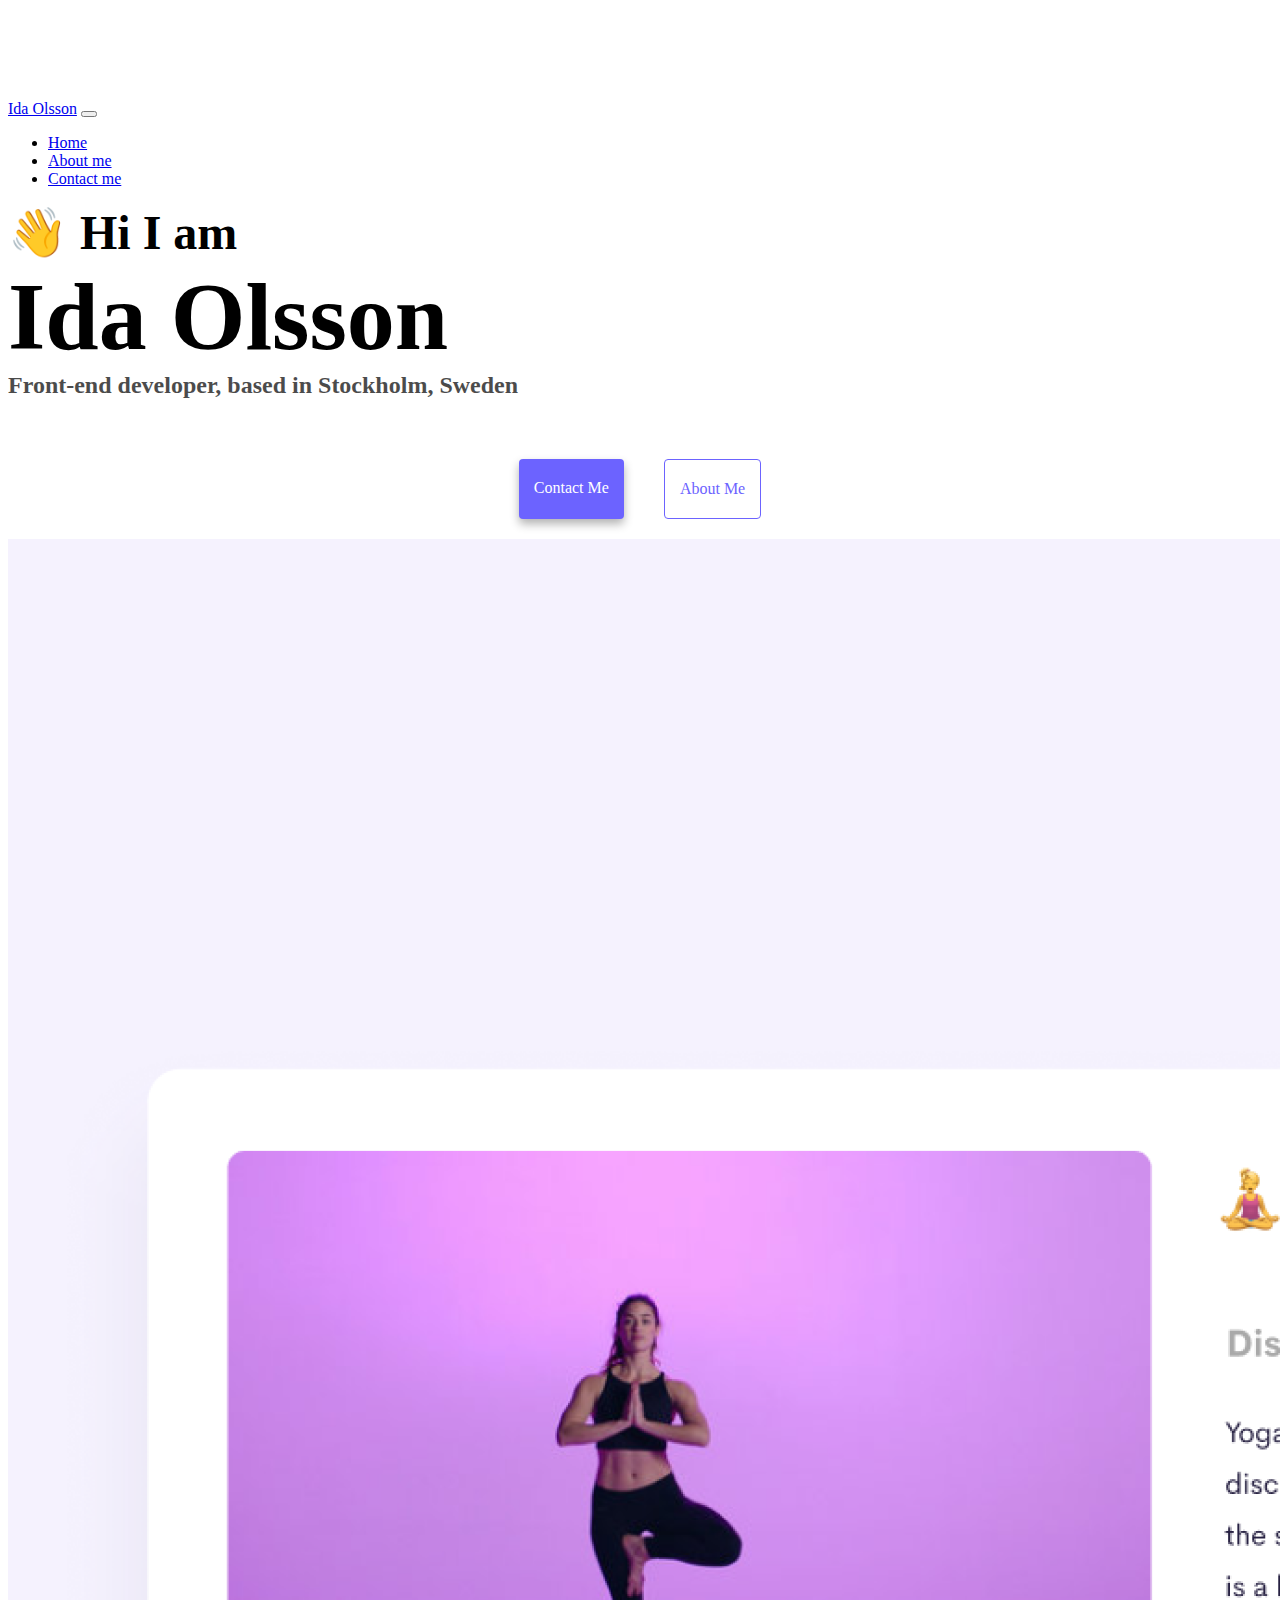
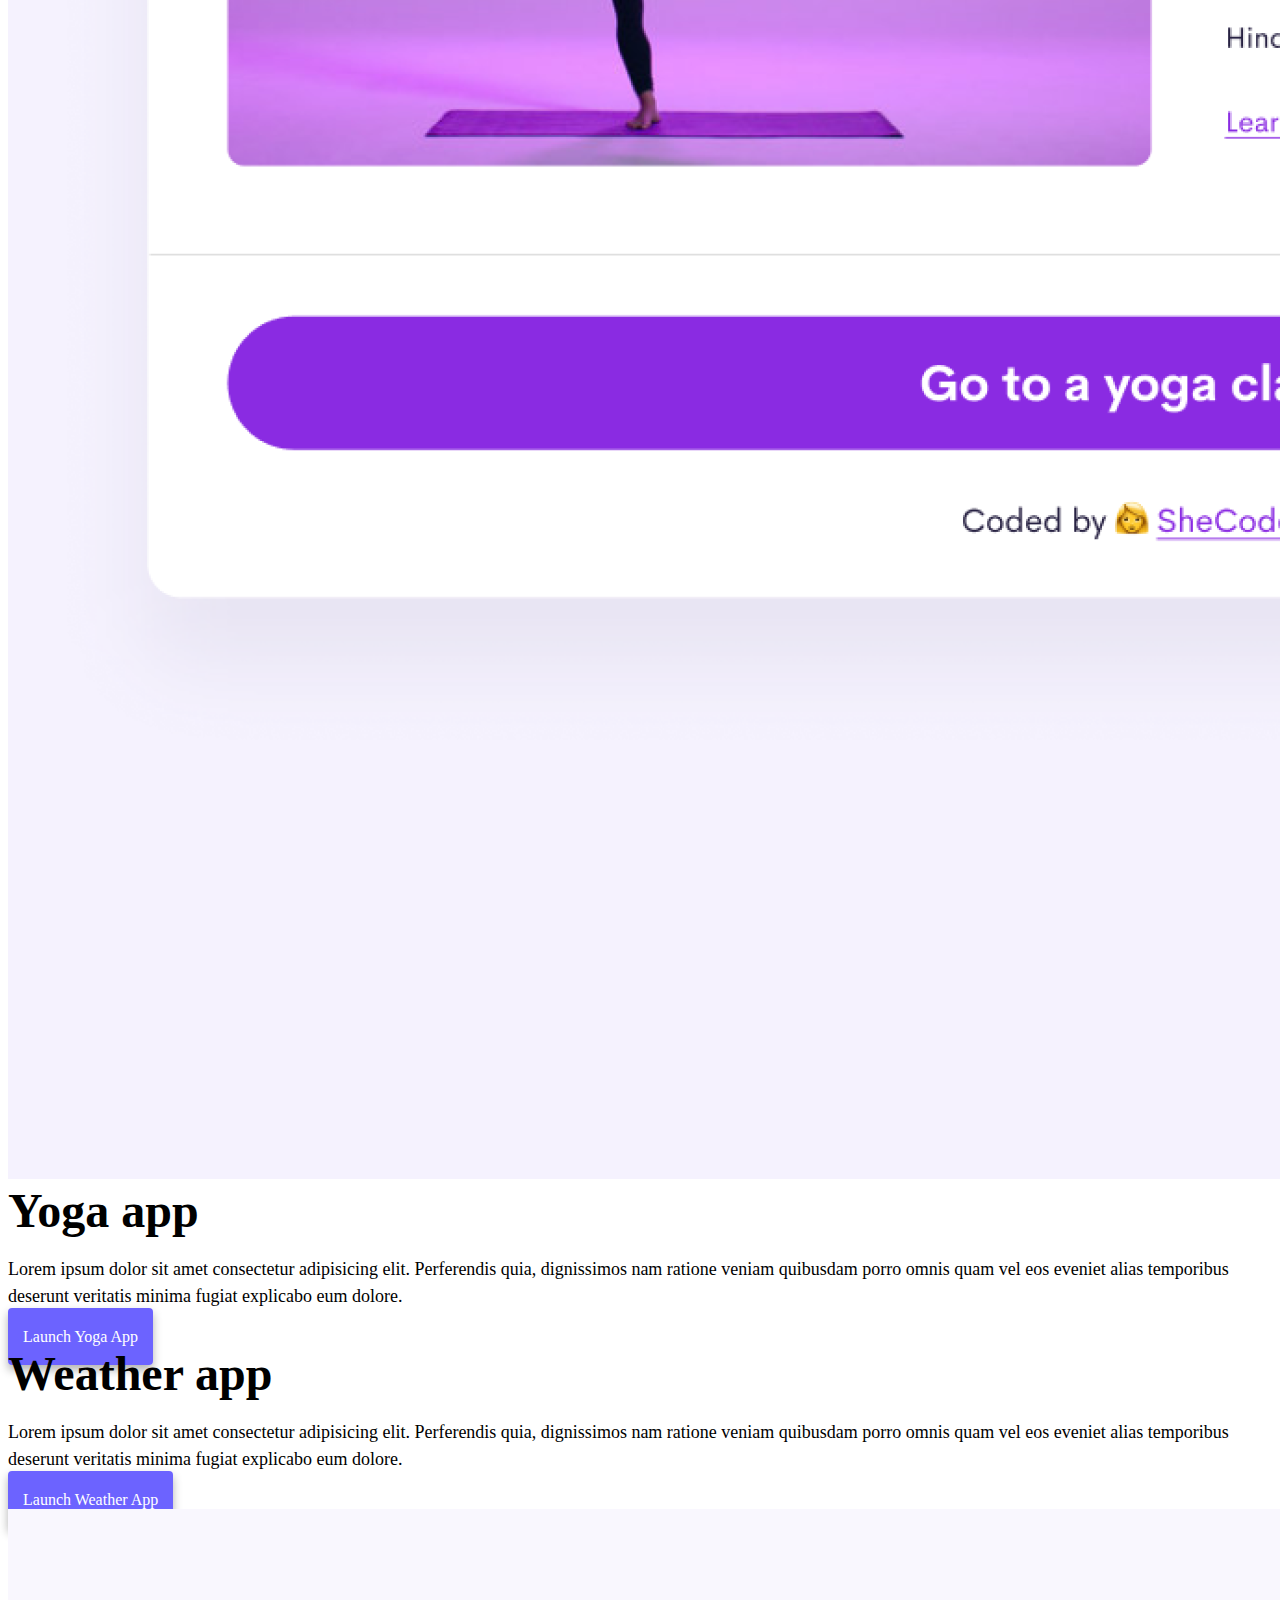
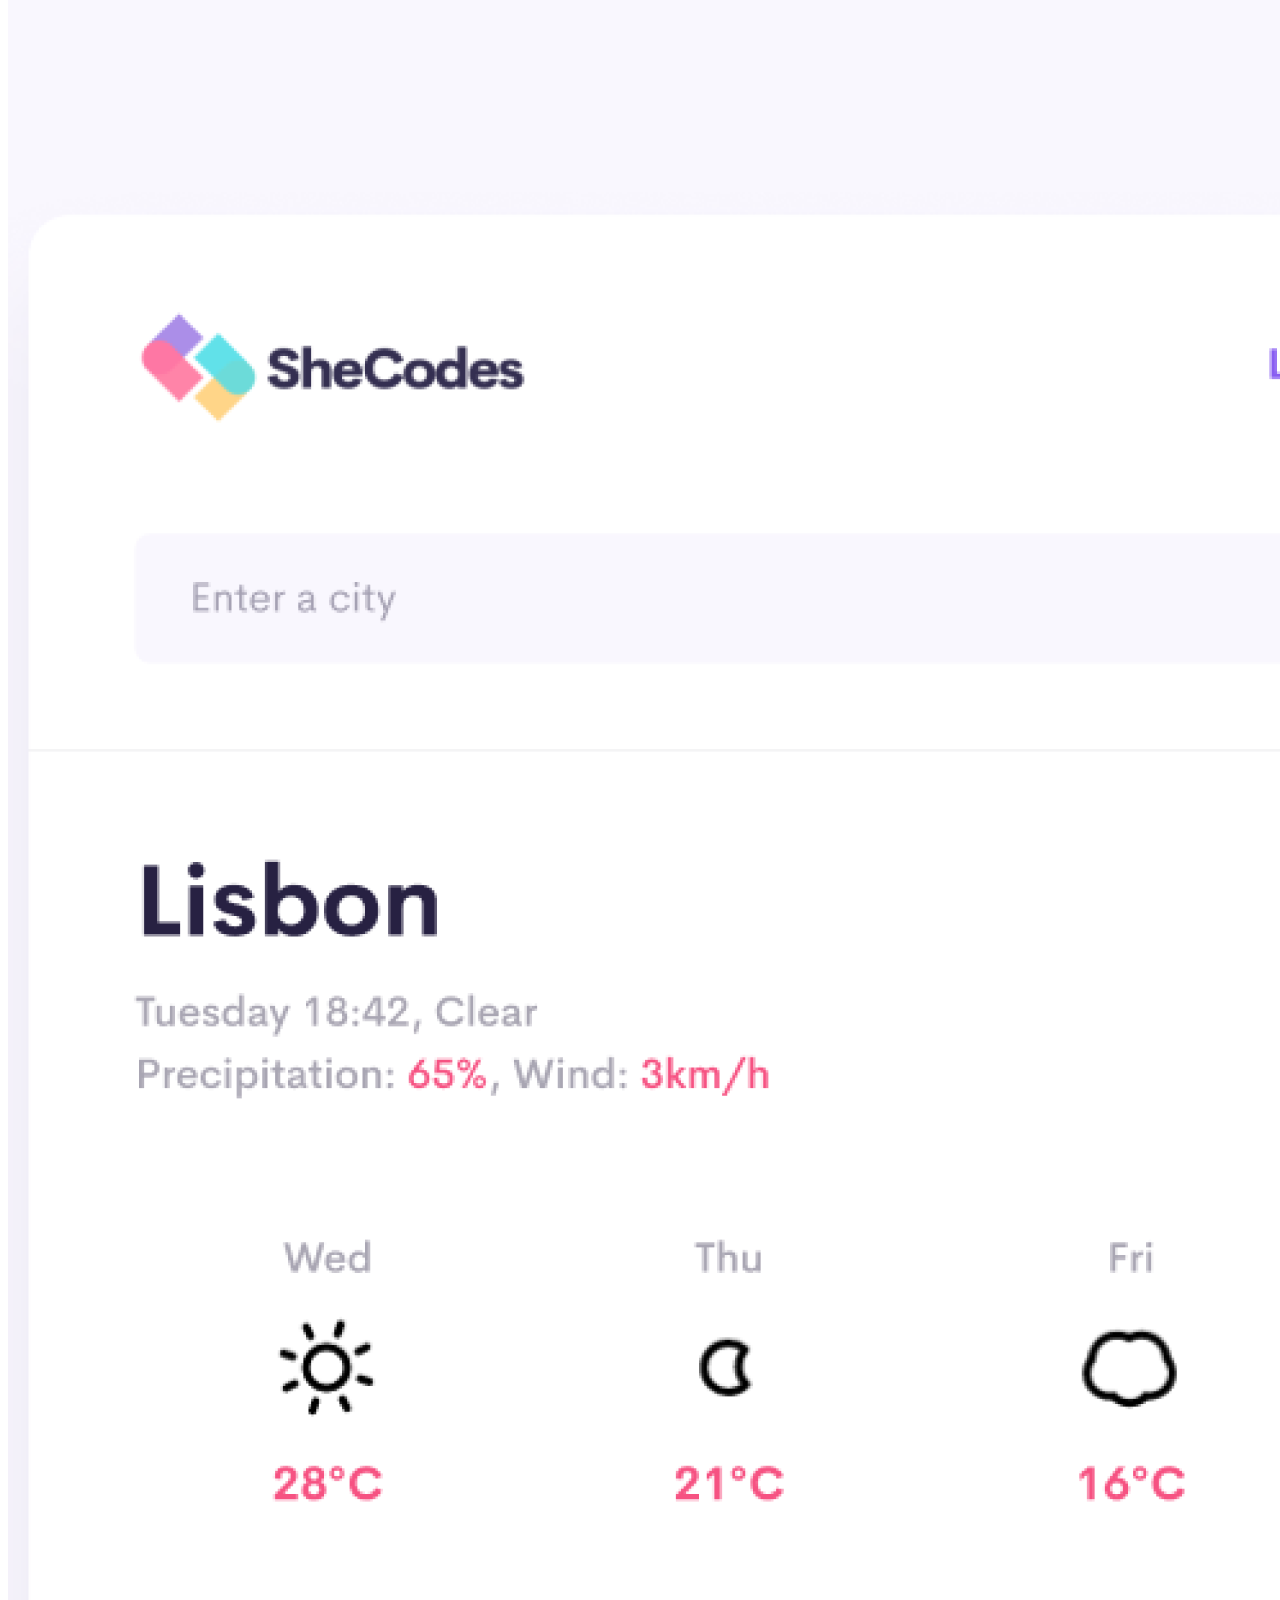
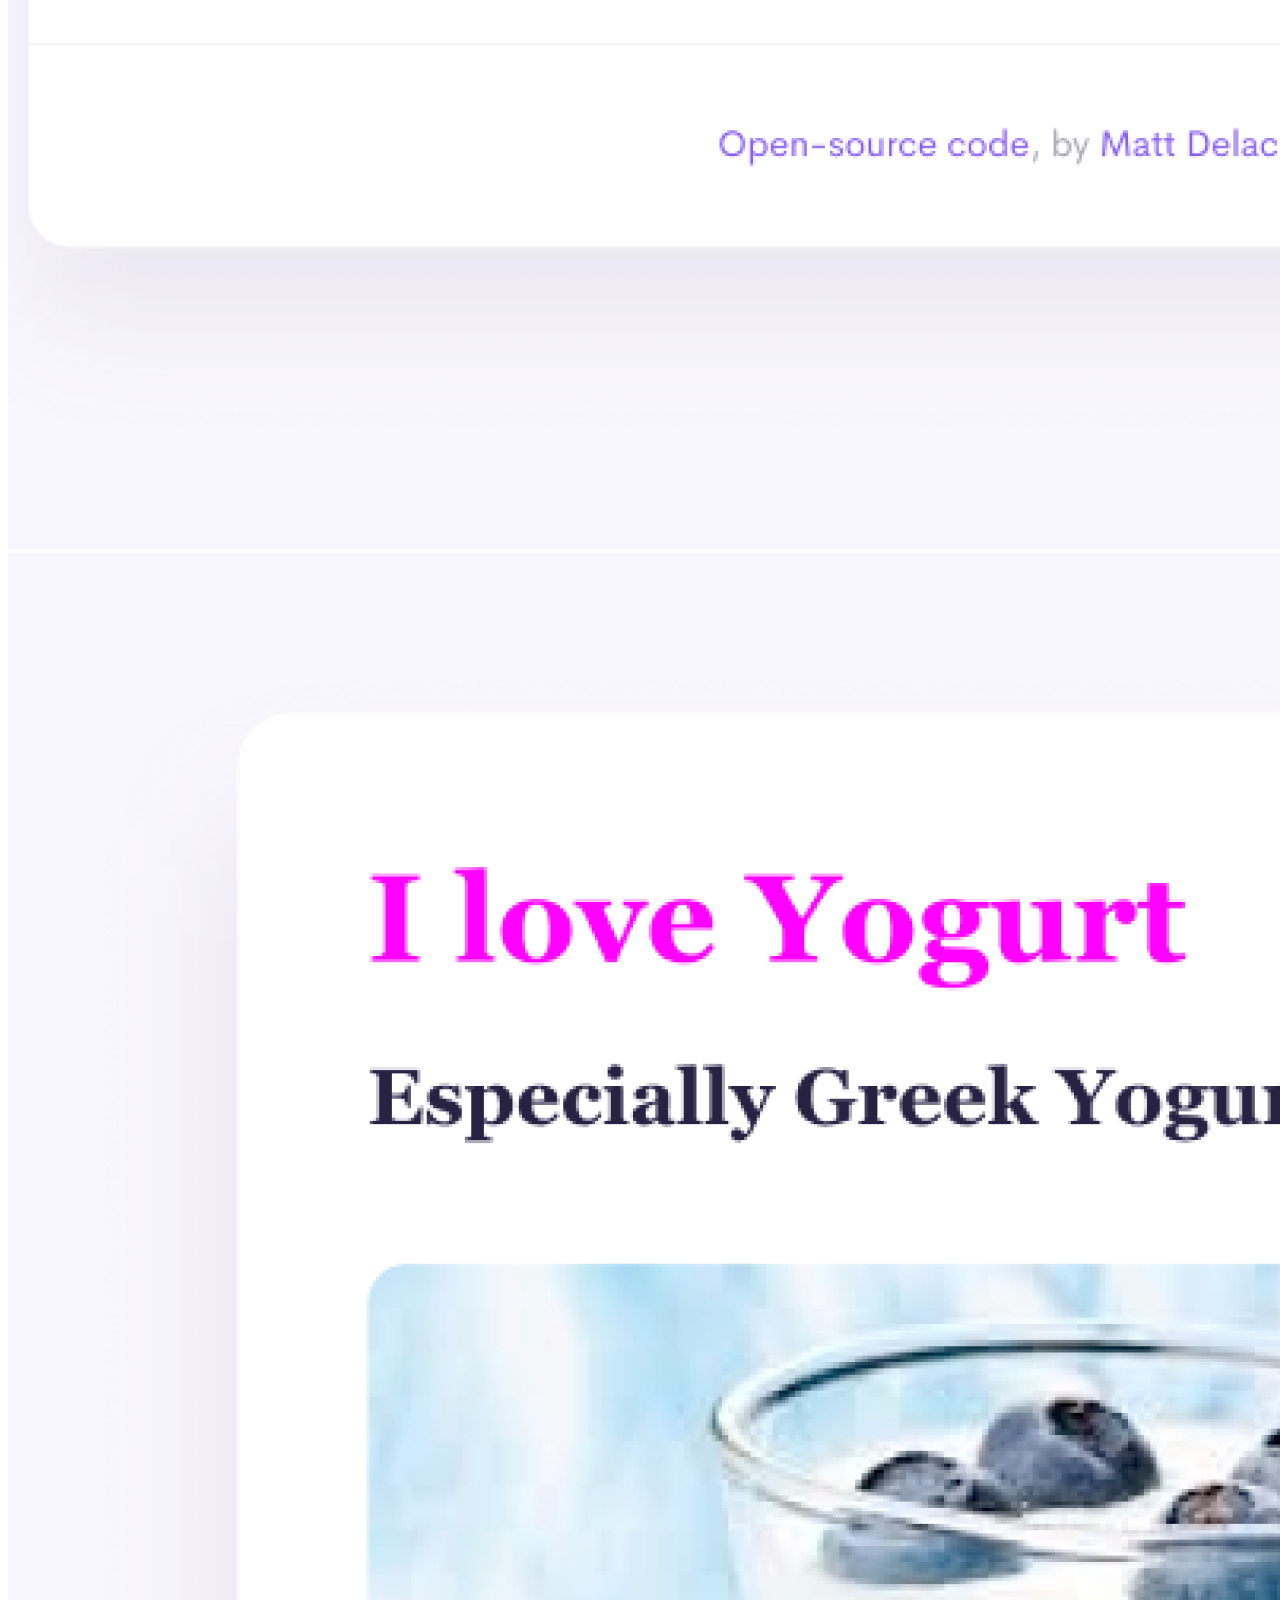
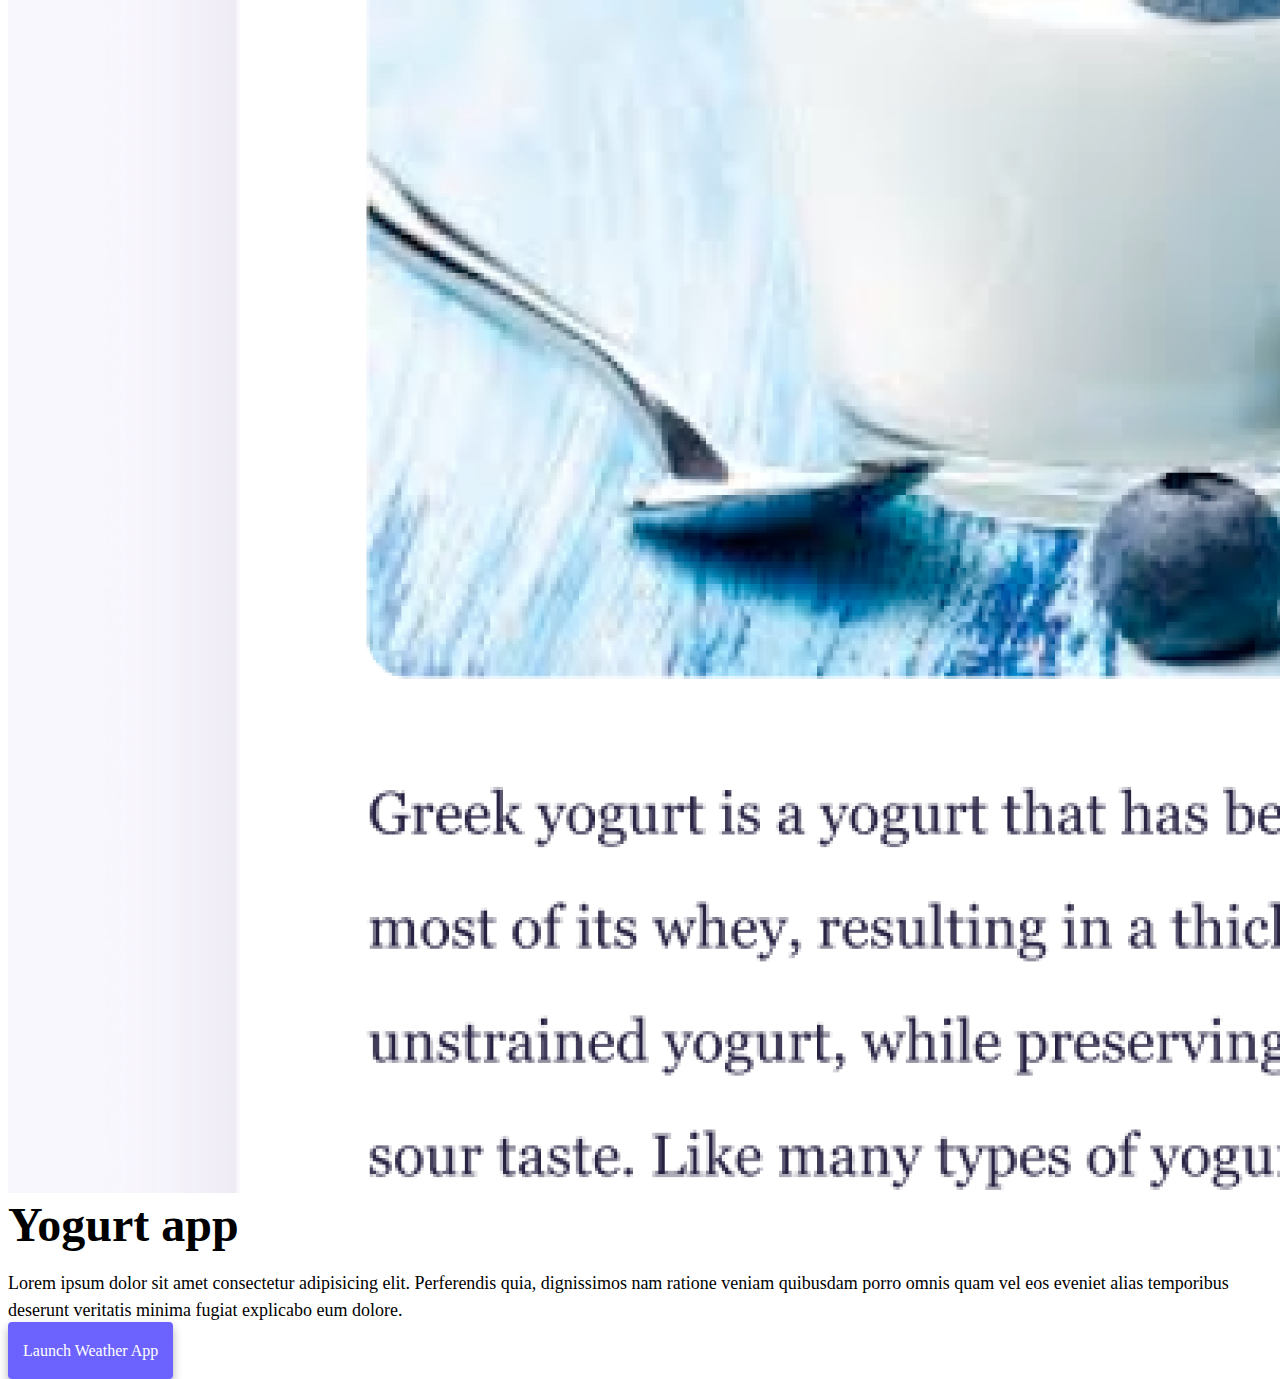
==== index.html @ 1a3ec438 "submitted all files" ====
<!DOCTYPE html>
<html lang="en">
  <head>
    <meta charset="UTF-8" />
    <meta http-equiv="X-UA-Compatible" content="IE=edge" />
    <meta
      name="description"
      content="this page tells the story of front-end developer Ida Olsson and the things she loves."
    />
    <title>
      This page is about front-end developer Ida Olsson - ida.olsson
    </title>
    <link
      href="https://cdn.jsdelivr.net/npm/bootstrap@5.0.0-beta2/dist/css/bootstrap.min.css"
      rel="stylesheet"
      integrity="sha384-BmbxuPwQa2lc/FVzBcNJ7UAyJxM6wuqIj61tLrc4wSX0szH/Ev+nYRRuWlolflfl"
      crossorigin="anonymous"
    />
    <script
      src="https://cdn.jsdelivr.net/npm/bootstrap@5.0.0-beta2/dist/js/bootstrap.bundle.min.js"
      integrity="sha384-b5kHyXgcpbZJO/tY9Ul7kGkf1S0CWuKcCD38l8YkeH8z8QjE0GmW1gYU5S9FOnJ0"
      crossorigin="anonymous"
    ></script>
    <link rel="stylesheet" href="/style.css" />
  </head>
  <body>
    <nav class="navbar navbar-expand-lg navbar-light bg-light fixed-top">
      <div class="container">
        <a class="navbar-brand" href="/index.html">Ida Olsson</a>
        <button
          class="navbar-toggler"
          type="button"
          data-bs-toggle="collapse"
          data-bs-target="#navbarNav"
          aria-controls="navbarNav"
          aria-expanded="false"
          aria-label="Toggle navigation"
        >
          <span class="navbar-toggler-icon"></span>
        </button>
        <div class="collapse navbar-collapse" id="navbarNav">
          <ul class="navbar-nav">
            <li class="nav-item">
              <a class="nav-link active" aria-current="page" href="/index.html"
                >Home</a
              >
            </li>
            <li class="nav-item">
              <a class="nav-link" href="/about.html">About me</a>
            </li>
            <li class="nav-item">
              <a class="nav-link" href="/about.html#contact">Contact me</a>
            </li>
          </ul>
        </div>
      </div>
    </nav>
    <h2 class="text-center">👋 Hi I am</h2>
    <h1 class="text-center">Ida Olsson</h1>
    <h3 class="text-center">Front-end developer, based in Stockholm, Sweden</h3>
    <div class="navigation-links mb-5">
      <a href="/about.html#contact" class="primary-link">Contact me</a>
      <a href="/about.html" class="secondary-link">About me</a>
    </div>
    <div class="container">
      <div class="row">
        <div class="col-6">
          <img src="/images/yoga.png" class="img-fluid rounded" />
        </div>
        <div class="col-6">
          <h2 class="mb-3">Yoga app</h2>
          <p>
            Lorem ipsum dolor sit amet consectetur adipisicing elit. Perferendis
            quia, dignissimos nam ratione veniam quibusdam porro omnis quam vel
            eos eveniet alias temporibus deserunt veritatis minima fugiat
            explicabo eum dolore.
          </p>
          <div class="mt-5">
            <a href="#" class="primary-link">Launch Yoga App</a>
          </div>
        </div>
      </div>
      <div class="row mt-5">
        <div class="col-6">
          <h2 class="mb-3">Weather app</h2>
          <p>
            Lorem ipsum dolor sit amet consectetur adipisicing elit. Perferendis
            quia, dignissimos nam ratione veniam quibusdam porro omnis quam vel
            eos eveniet alias temporibus deserunt veritatis minima fugiat
            explicabo eum dolore.
          </p>
          <div class="mt-5">
            <a href="#" class="primary-link">Launch Weather App</a>
          </div>
        </div>
        <div class="col-6">
          <img src="/images/weather.png" class="img-fluid rounded" />
        </div>
      </div>
      <div class="row mt-5">
        <div class="col-6">
          <img src="/images/yogurt.png" class="img-fluid rounded" />
        </div>
        <div class="col-6">
          <h2 class="mb-3">Yogurt app</h2>
          <p>
            Lorem ipsum dolor sit amet consectetur adipisicing elit. Perferendis
            quia, dignissimos nam ratione veniam quibusdam porro omnis quam vel
            eos eveniet alias temporibus deserunt veritatis minima fugiat
            explicabo eum dolore.
          </p>
          <div class="mt-5">
            <a href="#" class="primary-link">Launch Weather App</a>
          </div>
        </div>
      </div>
    </div>
  </body>
</html>
---- style.css ----
:root {
  --primary-color: #6c63ff;
  --secondary-color: #f5f2fe;
  --box-shadow: 0 5px 10px rgba(0, 0, 0, 0.3);
}

body {
  margin-top: 100px;
}

h1,
h2,
h3 {
  margin: 0;
}

h1 {
  font-size: 96px;
}

h2 {
  font-size: 48px;
}

h3 {
  font-size: 24px;
  opacity: 0.7;
}

p {
  font-size: 18px;
  line-height: 1.5;
}

.navigation-links {
  display: flex;
  margin-top: 40px;
  justify-content: center;
}

.navigation-links a {
  margin: 20px;
}

.primary-link {
  border-radius: 4px;
  padding: 20px 15px;
  text-decoration: none;
  text-transform: capitalize;
  background: var(--primary-color);
  box-shadow: var(--box-shadow);
  color: white;
}

.secondary-link {
  border-radius: 4px;
  padding: 20px 15px;
  text-decoration: none;
  text-transform: capitalize;
  color: var(--primary-color);
  border: 1px solid var(--primary-color);
}

.homepage-link {
  color: var(--primary-color);
  text-align: center;
  display: block;
}

.about-paragraphs {
  margin: 30px 0;
}

.about-paragraphs p {
  margin: 10px;
}

.email-link {
  display: flex;
  justify-content: center;
  color: var(--primary-color);
  font-size: 28px;
  text-decoration: none;
}

.email-link:hover {
  text-decoration: underline;
}
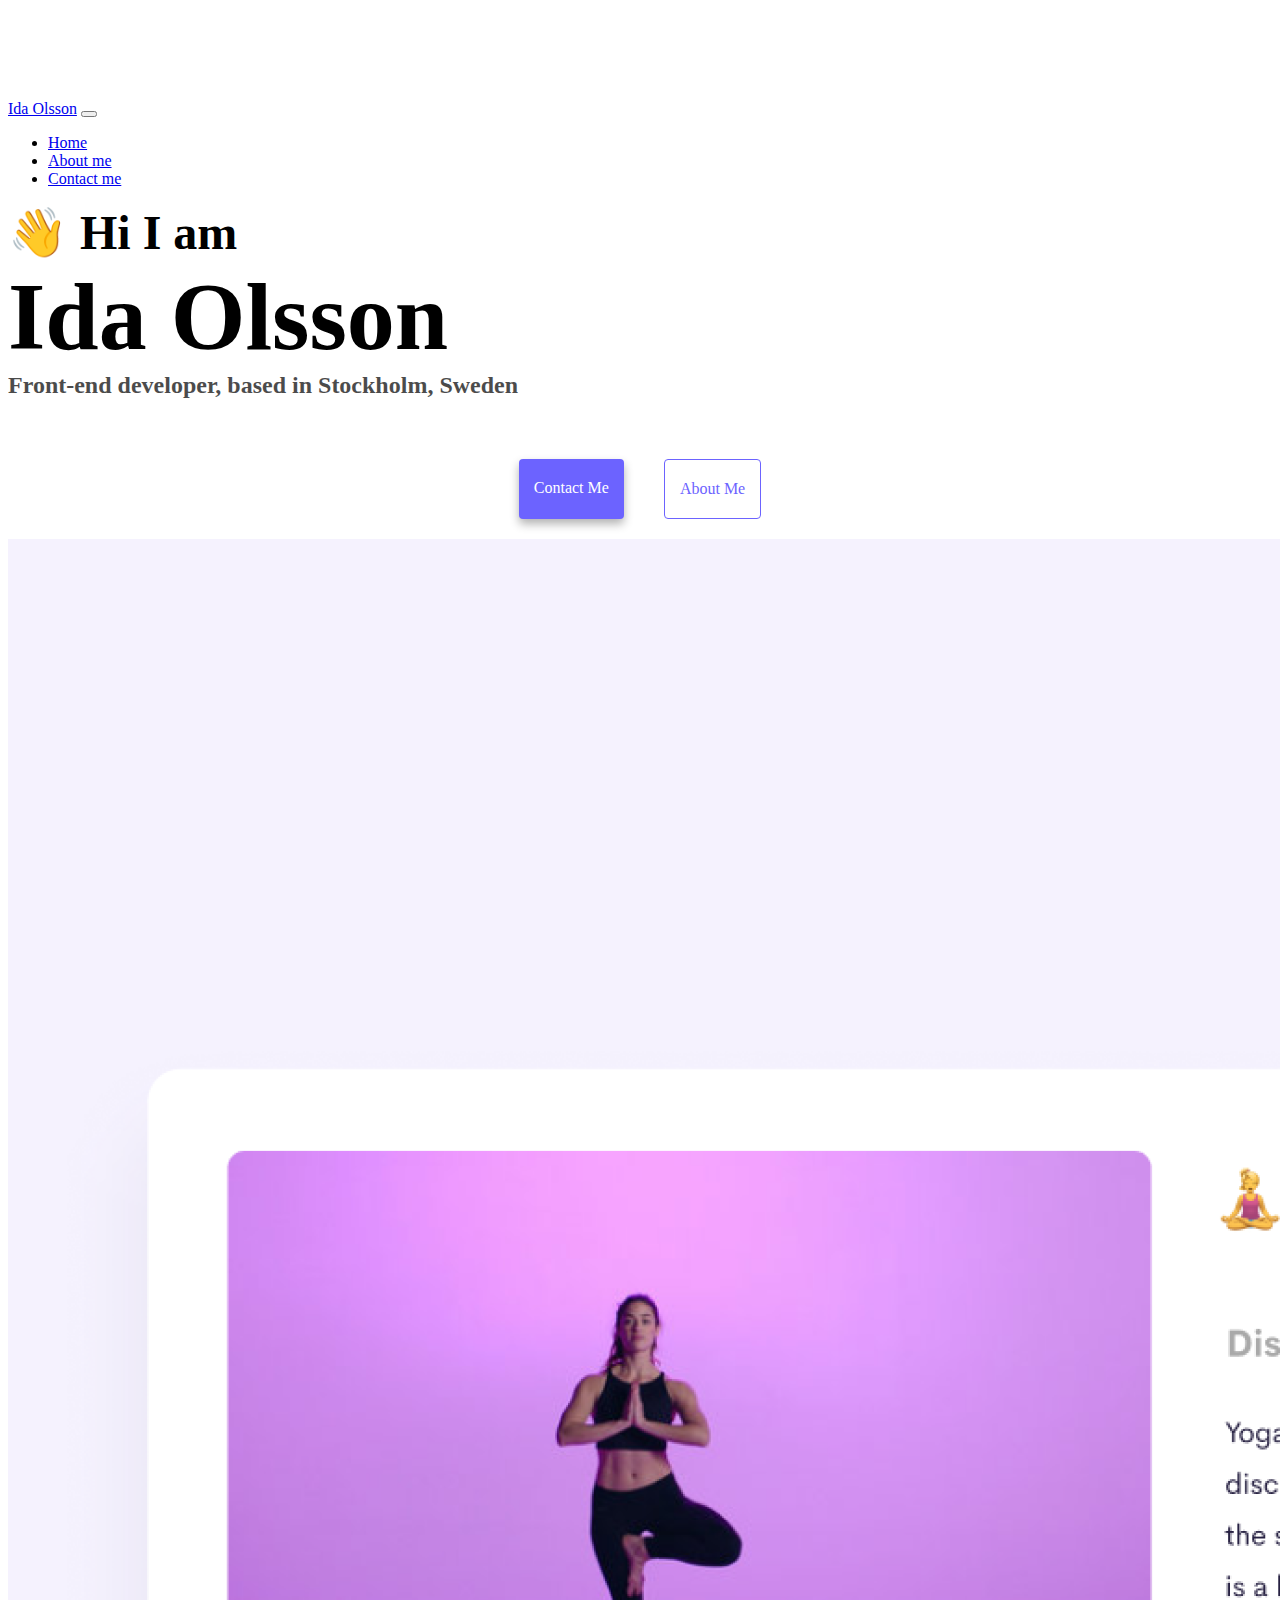
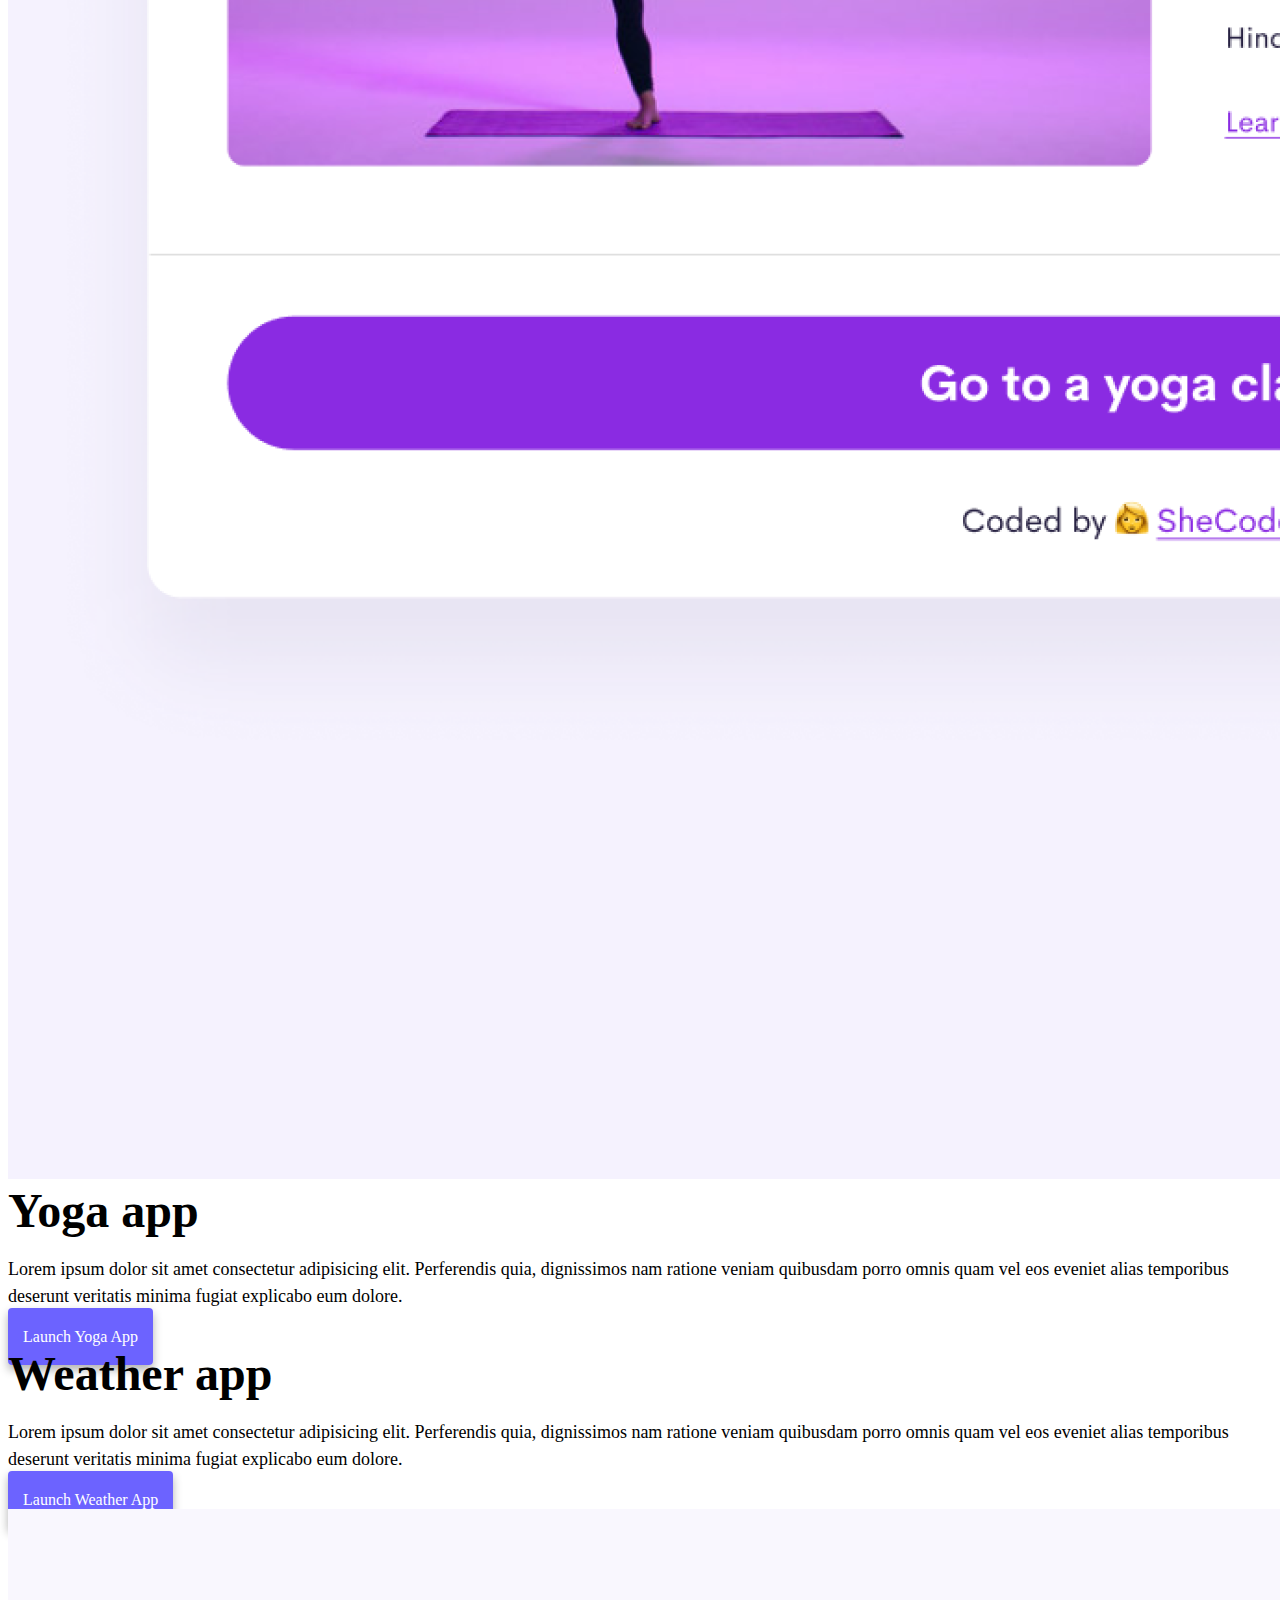
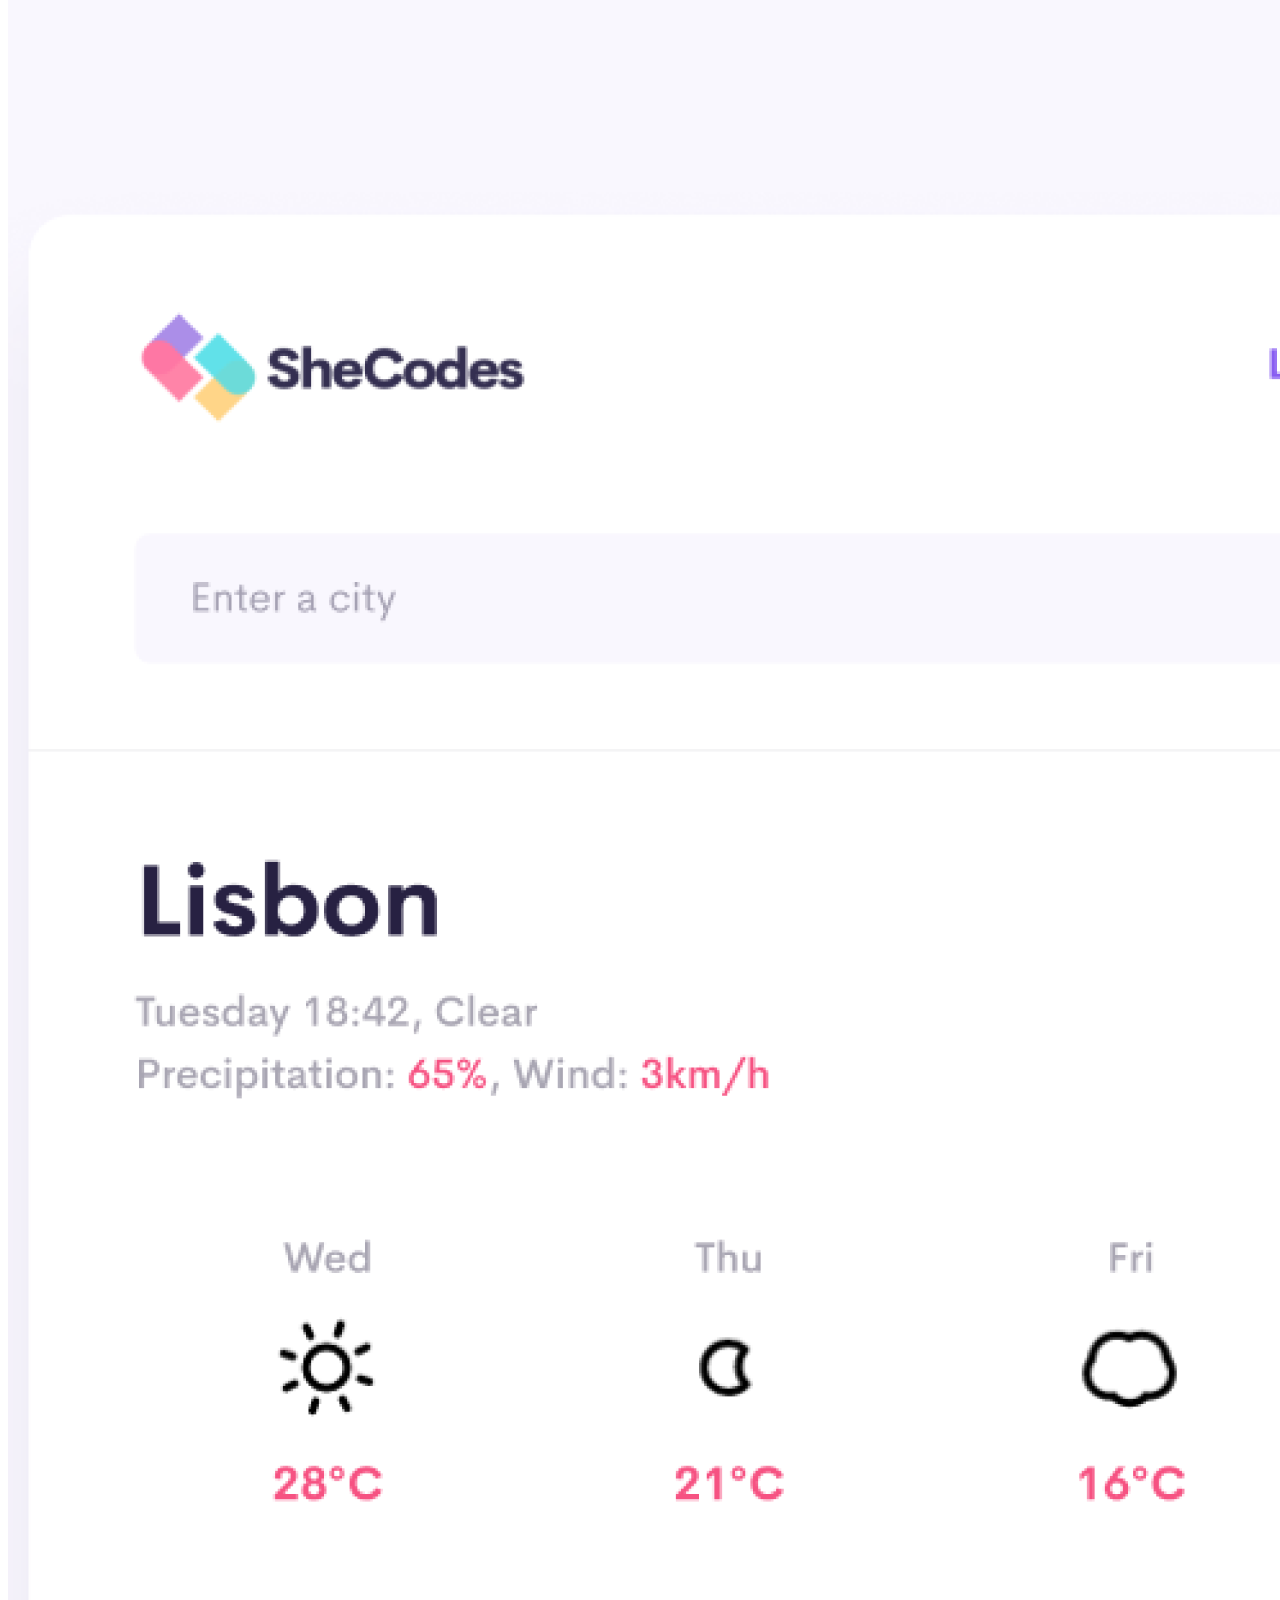
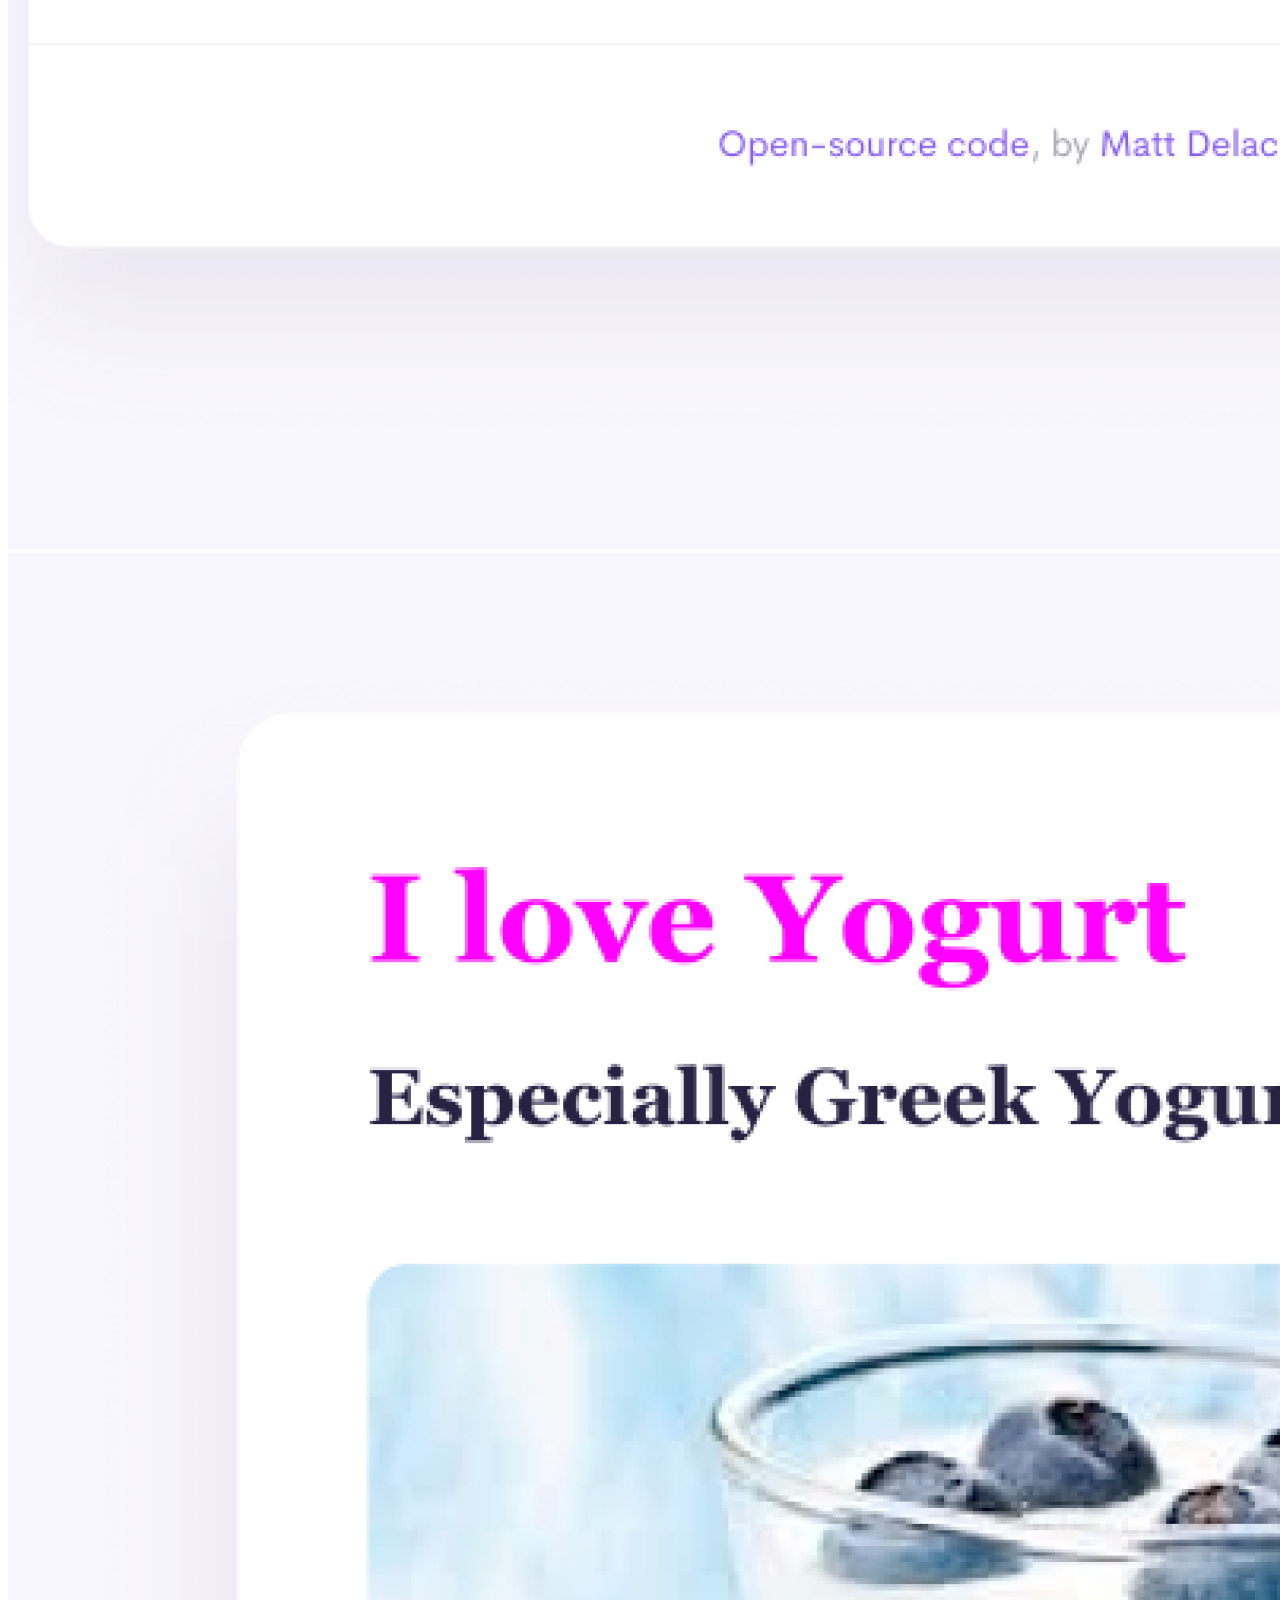
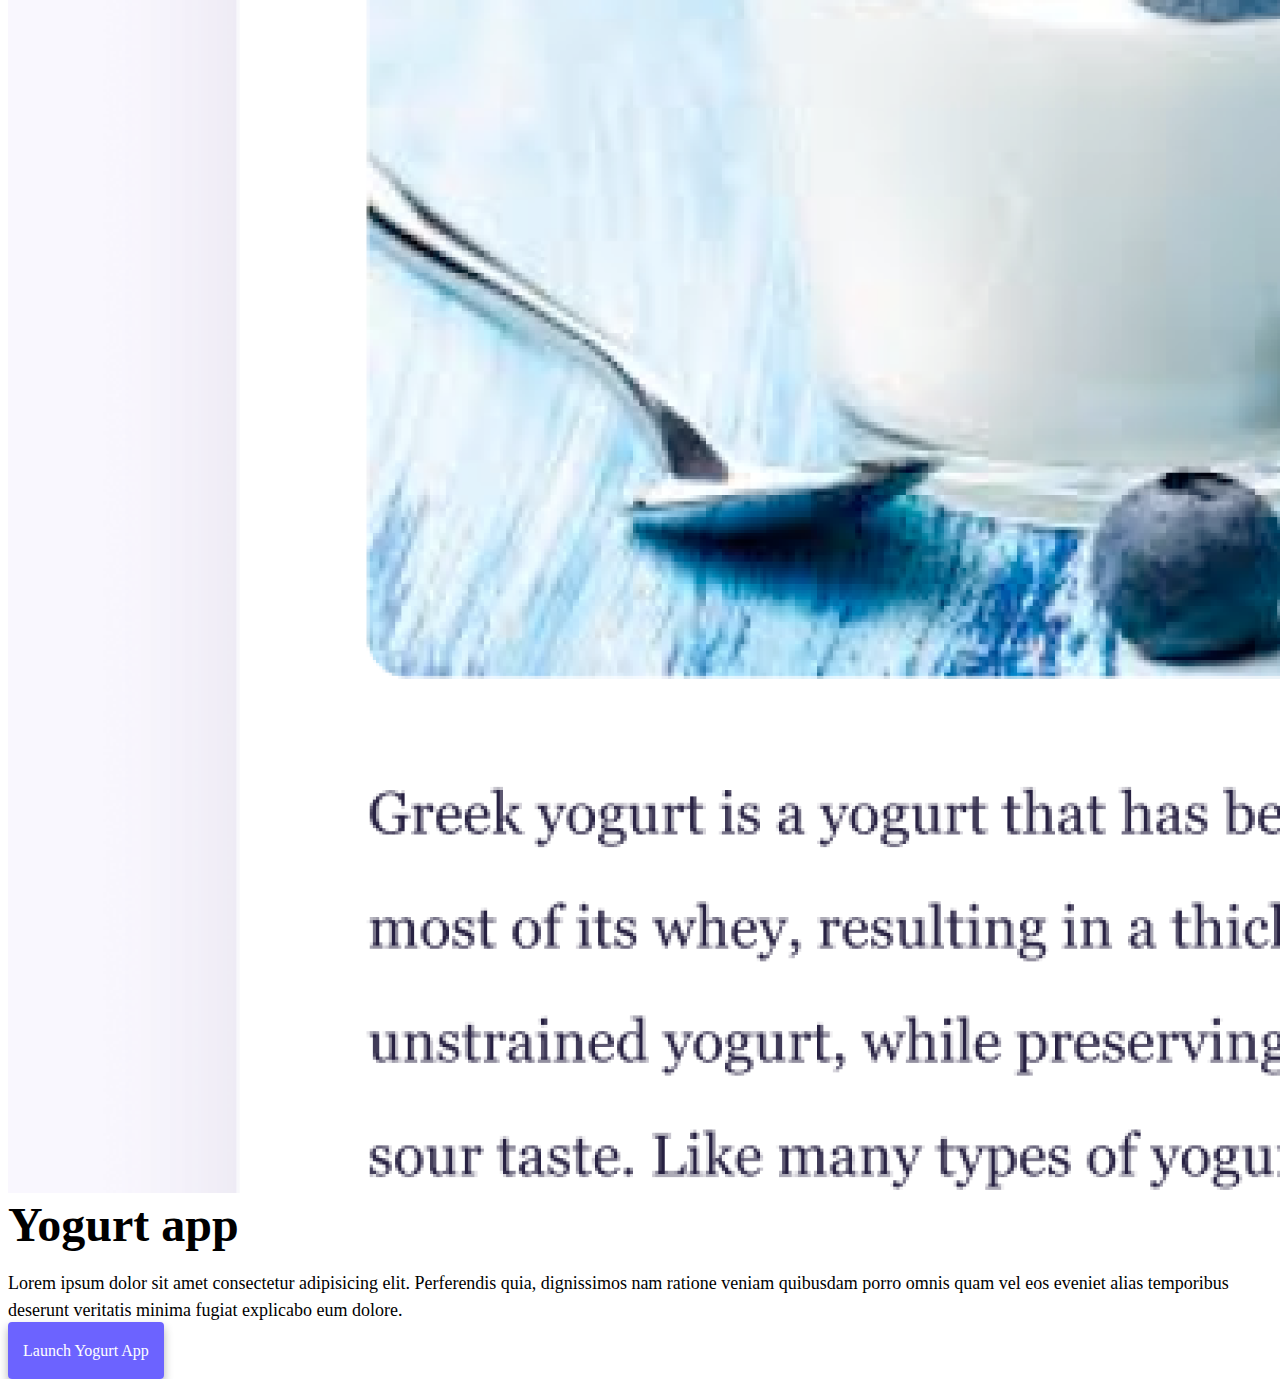
==== commit 7a19a910: "updated" ====
--- a/index.html
+++ b/index.html
@@ -3,30 +3,25 @@
   <head>
     <meta charset="UTF-8" />
     <meta http-equiv="X-UA-Compatible" content="IE=edge" />
-    <meta
-      name="description"
-      content="this page tells the story of front-end developer Ida Olsson and the things she loves."
-    />
-    <title>
-      This page is about front-end developer Ida Olsson - ida.olsson
-    </title>
+    <meta name="viewport" content="width=device-width, initial-scale=1.0" />
+    <title>Front-end developer Ida Olsson</title>
     <link
-      href="https://cdn.jsdelivr.net/npm/bootstrap@5.0.0-beta2/dist/css/bootstrap.min.css"
+      href="https://cdn.jsdelivr.net/npm/bootstrap@5.3.2/dist/css/bootstrap.min.css"
       rel="stylesheet"
-      integrity="sha384-BmbxuPwQa2lc/FVzBcNJ7UAyJxM6wuqIj61tLrc4wSX0szH/Ev+nYRRuWlolflfl"
+      integrity="sha384-T3c6CoIi6uLrA9TneNEoa7RxnatzjcDSCmG1MXxSR1GAsXEV/Dwwykc2MPK8M2HN"
       crossorigin="anonymous"
     />
     <script
-      src="https://cdn.jsdelivr.net/npm/bootstrap@5.0.0-beta2/dist/js/bootstrap.bundle.min.js"
-      integrity="sha384-b5kHyXgcpbZJO/tY9Ul7kGkf1S0CWuKcCD38l8YkeH8z8QjE0GmW1gYU5S9FOnJ0"
+      src="https://cdn.jsdelivr.net/npm/bootstrap@5.3.2/dist/js/bootstrap.bundle.min.js"
+      integrity="sha384-C6RzsynM9kWDrMNeT87bh95OGNyZPhcTNXj1NW7RuBCsyN/o0jlpcV8Qyq46cDfL"
       crossorigin="anonymous"
     ></script>
-    <link rel="stylesheet" href="/style.css" />
+    <link rel="stylesheet" href="style.css" />
   </head>
   <body>
     <nav class="navbar navbar-expand-lg navbar-light bg-light fixed-top">
       <div class="container">
-        <a class="navbar-brand" href="/index.html">Ida Olsson</a>
+        <a class="navbar-brand" href="index.html">Ida Olsson</a>
         <button
           class="navbar-toggler"
           type="button"
@@ -41,15 +36,15 @@
         <div class="collapse navbar-collapse" id="navbarNav">
           <ul class="navbar-nav">
             <li class="nav-item">
-              <a class="nav-link active" aria-current="page" href="/index.html"
+              <a class="nav-link active" aria-current="page" href="index.html"
                 >Home</a
               >
             </li>
             <li class="nav-item">
-              <a class="nav-link" href="/about.html">About me</a>
+              <a class="nav-link" href="about.html">About me</a>
             </li>
             <li class="nav-item">
-              <a class="nav-link" href="/about.html#contact">Contact me</a>
+              <a class="nav-link" href="about.html#contact">Contact me</a>
             </li>
           </ul>
         </div>
@@ -59,24 +54,24 @@
     <h1 class="text-center">Ida Olsson</h1>
     <h3 class="text-center">Front-end developer, based in Stockholm, Sweden</h3>
     <div class="navigation-links mb-5">
-      <a href="/about.html#contact" class="primary-link">Contact me</a>
-      <a href="/about.html" class="secondary-link">About me</a>
+      <a href="about.html#contact" class="primary-link">Contact me</a>
+      <a href="about.html" class="secondary-link">About me</a>
     </div>
     <div class="container">
       <div class="row">
-        <div class="col-6">
-          <img src="/images/yoga.png" class="img-fluid rounded" />
+        <div class="col-6 d-none d-md-block">
+          <img src="images/yoga.png" class="img-fluid rounded pictures" />
         </div>
         <div class="col-6">
           <h2 class="mb-3">Yoga app</h2>
-          <p>
+          <p class="paragraph">
             Lorem ipsum dolor sit amet consectetur adipisicing elit. Perferendis
             quia, dignissimos nam ratione veniam quibusdam porro omnis quam vel
             eos eveniet alias temporibus deserunt veritatis minima fugiat
             explicabo eum dolore.
           </p>
           <div class="mt-5">
-            <a href="#" class="primary-link">Launch Yoga App</a>
+            <a href="#" class="primary-link project-link">Launch Yoga App</a>
           </div>
         </div>
       </div>
@@ -90,16 +85,16 @@
             explicabo eum dolore.
           </p>
           <div class="mt-5">
-            <a href="#" class="primary-link">Launch Weather App</a>
+            <a href="#" class="primary-link project-link">Launch Weather App</a>
           </div>
         </div>
-        <div class="col-6">
-          <img src="/images/weather.png" class="img-fluid rounded" />
+        <div class="col-6 d-none d-md-block">
+          <img src="images/weather.png" class="img-fluid rounded pictures" />
         </div>
       </div>
       <div class="row mt-5">
-        <div class="col-6">
-          <img src="/images/yogurt.png" class="img-fluid rounded" />
+        <div class="col-6 d-none d-md-block">
+          <img src="images/yogurt.png" class="img-fluid rounded pictures" />
         </div>
         <div class="col-6">
           <h2 class="mb-3">Yogurt app</h2>
@@ -110,7 +105,7 @@
             explicabo eum dolore.
           </p>
           <div class="mt-5">
-            <a href="#" class="primary-link">Launch Weather App</a>
+            <a href="#" class="primary-link project-link">Launch Yogurt App</a>
           </div>
         </div>
       </div>
--- a/style.css
+++ b/style.css
@@ -86,3 +86,30 @@
 .email-link:hover {
   text-decoration: underline;
 }
+@media screen and (max-width: 576px) {
+  h1 {
+    font-size: 50px;
+    padding: 10px;
+  }
+  h2 {
+    font-size: 30px;
+  }
+  h3 {
+    padding: 10px;
+  }
+  p {
+    text-align: center;
+  }
+  .project-link {
+    display: block;
+    text-align: center;
+    margin: 0 20px;
+  }
+
+  .container {
+    text-align: center;
+  }
+  .pictures {
+    display: none;
+  }
+}
